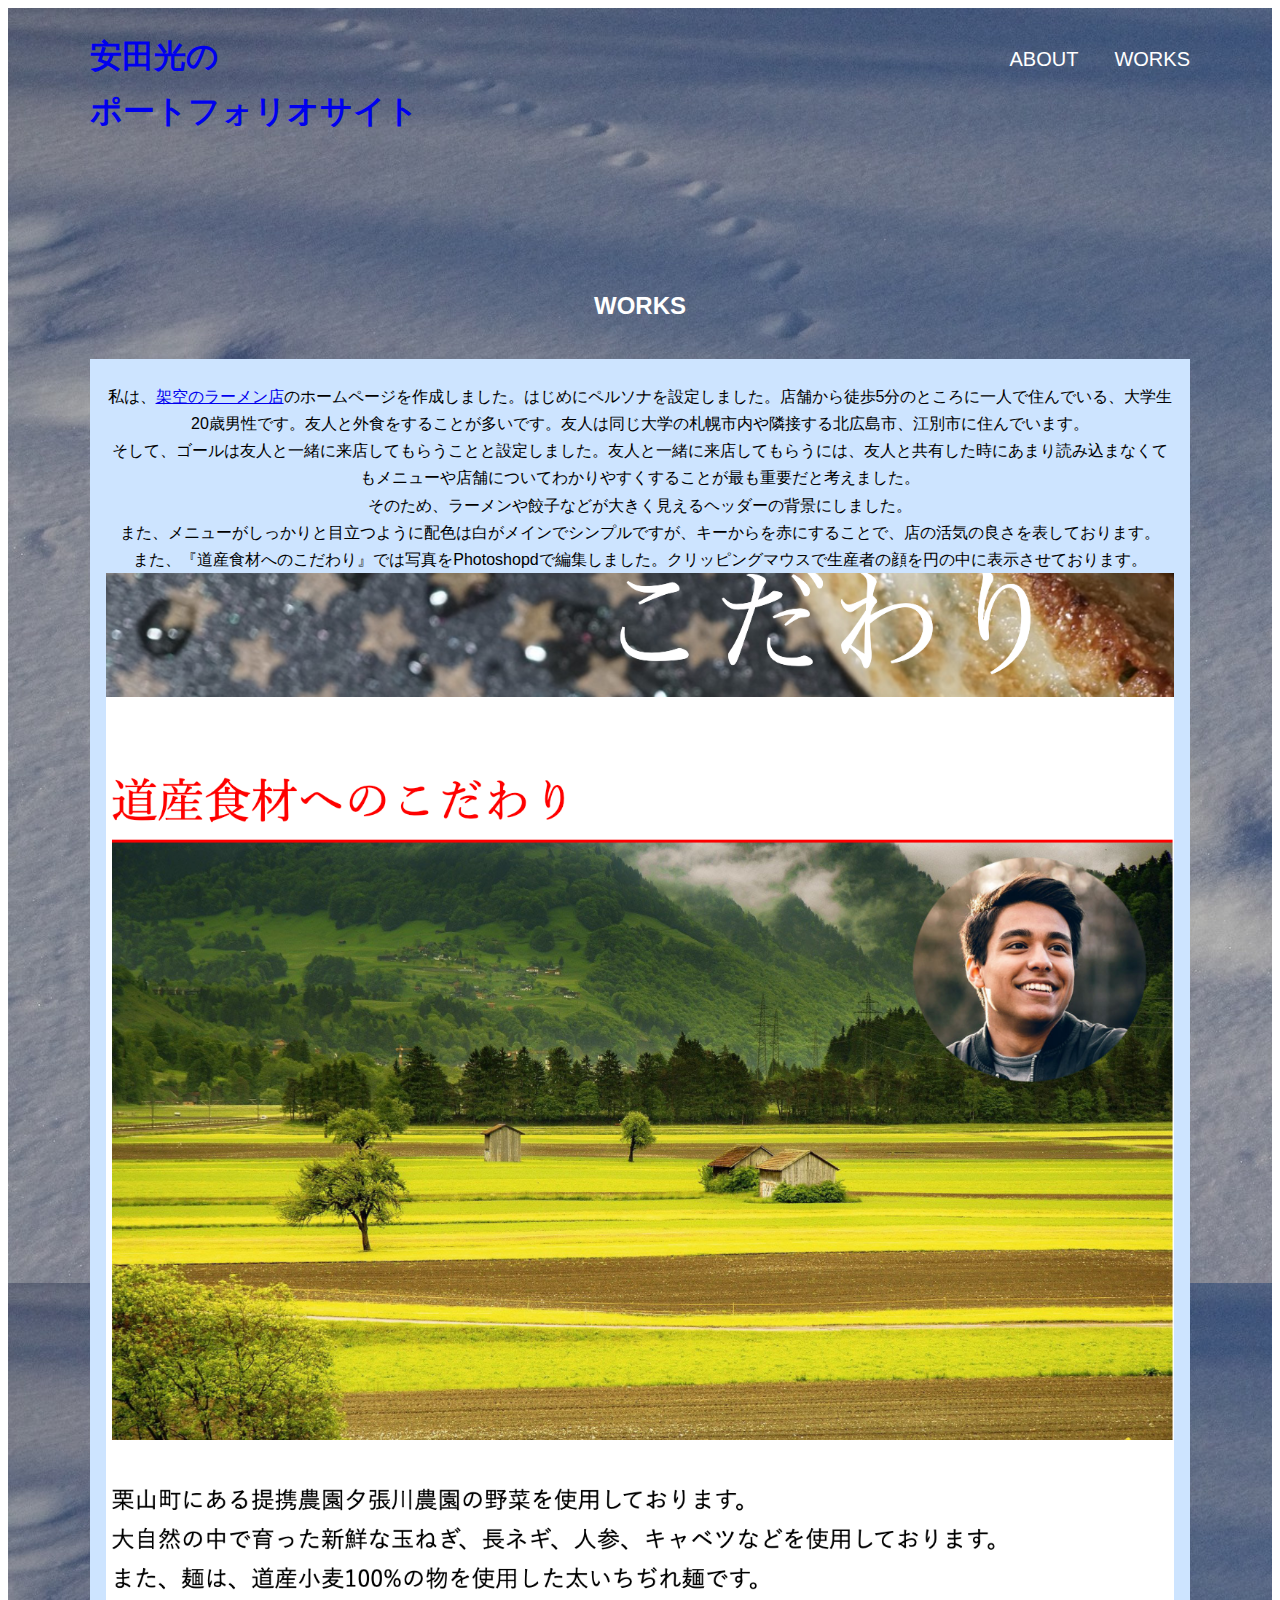
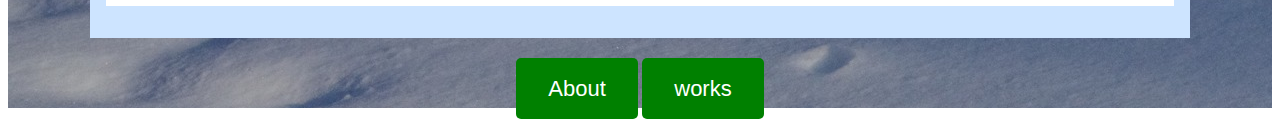
==== works.html @ 3214d817 "Add files via upload" ====
<!DOCTYPE html>
<html lang="ja">
<head>
<meta chaeset="utf8">
<title>ポートフォリオ</title>
<meta name="description" content="ポートフォリオ">
<link rel="stylesheet" href="https://unpkg.com/ress/dist/ress.min.css">
<link href="https://fonts.googleapis.com/css2?family=Philosopher&display=swap" rel="stylesheet">
<link href="https://fonts.googleapis.com/css2?family=Philosopher&display=swap" rel="stylesheet">
<link href="css/style.css" rel="stylesheet">
<link rel="icon" href="images/fav.png">
<meta name="viewport" content="width=device-width,initial-scale=1">

</head>
<body>
  <div id="top"class="back">
<header class="page-header wrapper">
  <h1><a href="index.html">安田光の<br>ポートフォリオサイト</a></h1>


  <nav>
<ul class="nav-one">
  <li><a href="about.html">ABOUT</a></li>
  <li><a href="works.html">WORKS</a></li>

</ul>

  </nav>
</header>


<div class="top-content wrapper">
<h2>WORKS</h2>
<div class="g-box">
  <p class="under">私は、<a href="https://yasutarofoot.github.io/ramen/index.html">架空のラーメン店</a>のホームページを作成しました。はじめにペルソナを設定しました。店舗から徒歩5分のところに一人で住んでいる、大学生20歳男性です。友人と外食をすることが多いです。友人は同じ大学の札幌市内や隣接する北広島市、江別市に住んでいます。<br>
そして、ゴールは友人と一緒に来店してもらうことと設定しました。友人と一緒に来店してもらうには、友人と共有した時にあまり読み込まなくてもメニューや店舗についてわかりやすくすることが最も重要だと考えました。<br>
そのため、ラーメンや餃子などが大きく見えるヘッダーの背景にしました。<img src="images/ws01.png" alt=""><br>
また、メニューがしっかりと目立つように配色は白がメインでシンプルですが、キーからを赤にすることで、店の活気の良さを表しております。<br>
また、『道産食材へのこだわり』では写真をPhotoshopdで編集しました。クリッピングマウスで生産者の顔を円の中に表示させております。<img src="images/ws02.png" alt"">
</p>
</div>

<div>
    <a class="button" href="about.html">About</a>
    <a class="button" href="works.html">works</a>
</div>
</div>
  </div>



</body>
</html>
---- css/style.css ----
@charset "utf-8";
html{
font-size:100%;

}
body{
    font-family: "Yu Gothic Medium", "游ゴシック Medium", YuGothic, "游ゴシック体", "ヒラギノ角ゴ Pro W3", sans-serif;
    line-height: 1.7;
    color: #000;
    }
    a {
        text-decoration: none;
    }
    img {
        max-width: 100%;}

        .nav-one{
          display: flex;
          font-size: 1.25rem;
          text-transform: uppercase;
          margin-top: 34px;
          list-style: none;


        }
        .nav-one li {
          margin-left: 36px;

        }
        .nav-one a{
          color: #fff;

        }
        .nav-one a:hover{
          letter-spacing: 10px;

        }
        .page-header{
          display:flex;
          justify-content: space-between;

        }

        .wrapper{
          max-width: 1100px;
          margin: 0 auto;
          padding:0 4%;

        }
        .top-content{
          text-align: center;
          margin-top: 10%;
          color:#fff;

        }


        .page-title{
          font-size:  5rem;
          font-family: 'Philosopher', serif;
          text-transform: uppercase;
          font-weight: normal;


        }
        /*ボタン*/
        .button{
          font-size: 1.375rem;
          background:#008000;
          color:#fff;
          border-radius: 5px;
          padding:18px 32px;

        }
        .button:hover {
           letter-spacing: 10px;}


        .big-bg{
          background-size:  cover;
          background-position:  center top;
          background-repeat:  norepeat;

        }
        #top{
          background-image: url(../images/ashi.jpg);
          min-height: 100vh;
          background-color: #fff;


        }
        #top .page-title{
          text-transform: none;

        }

        .g-box{
          padding: 0.5em 1em;
    margin: 2em 0;
    color: #000;
    background: #cde4ff;
        }

        .under a{text-decoration: underline;

        }

        h1:hover{
          letter-spacing: 10px;
        }

        @media (max-width: 600px) {

          .page-header {
              flex-direction: column;
              align-items: center;
          }
          .nav-one {
              font-size: 1rem;
              margin-top: 10px;
          }
          .nav-one li {
              margin: 0 20px;
          }
        }
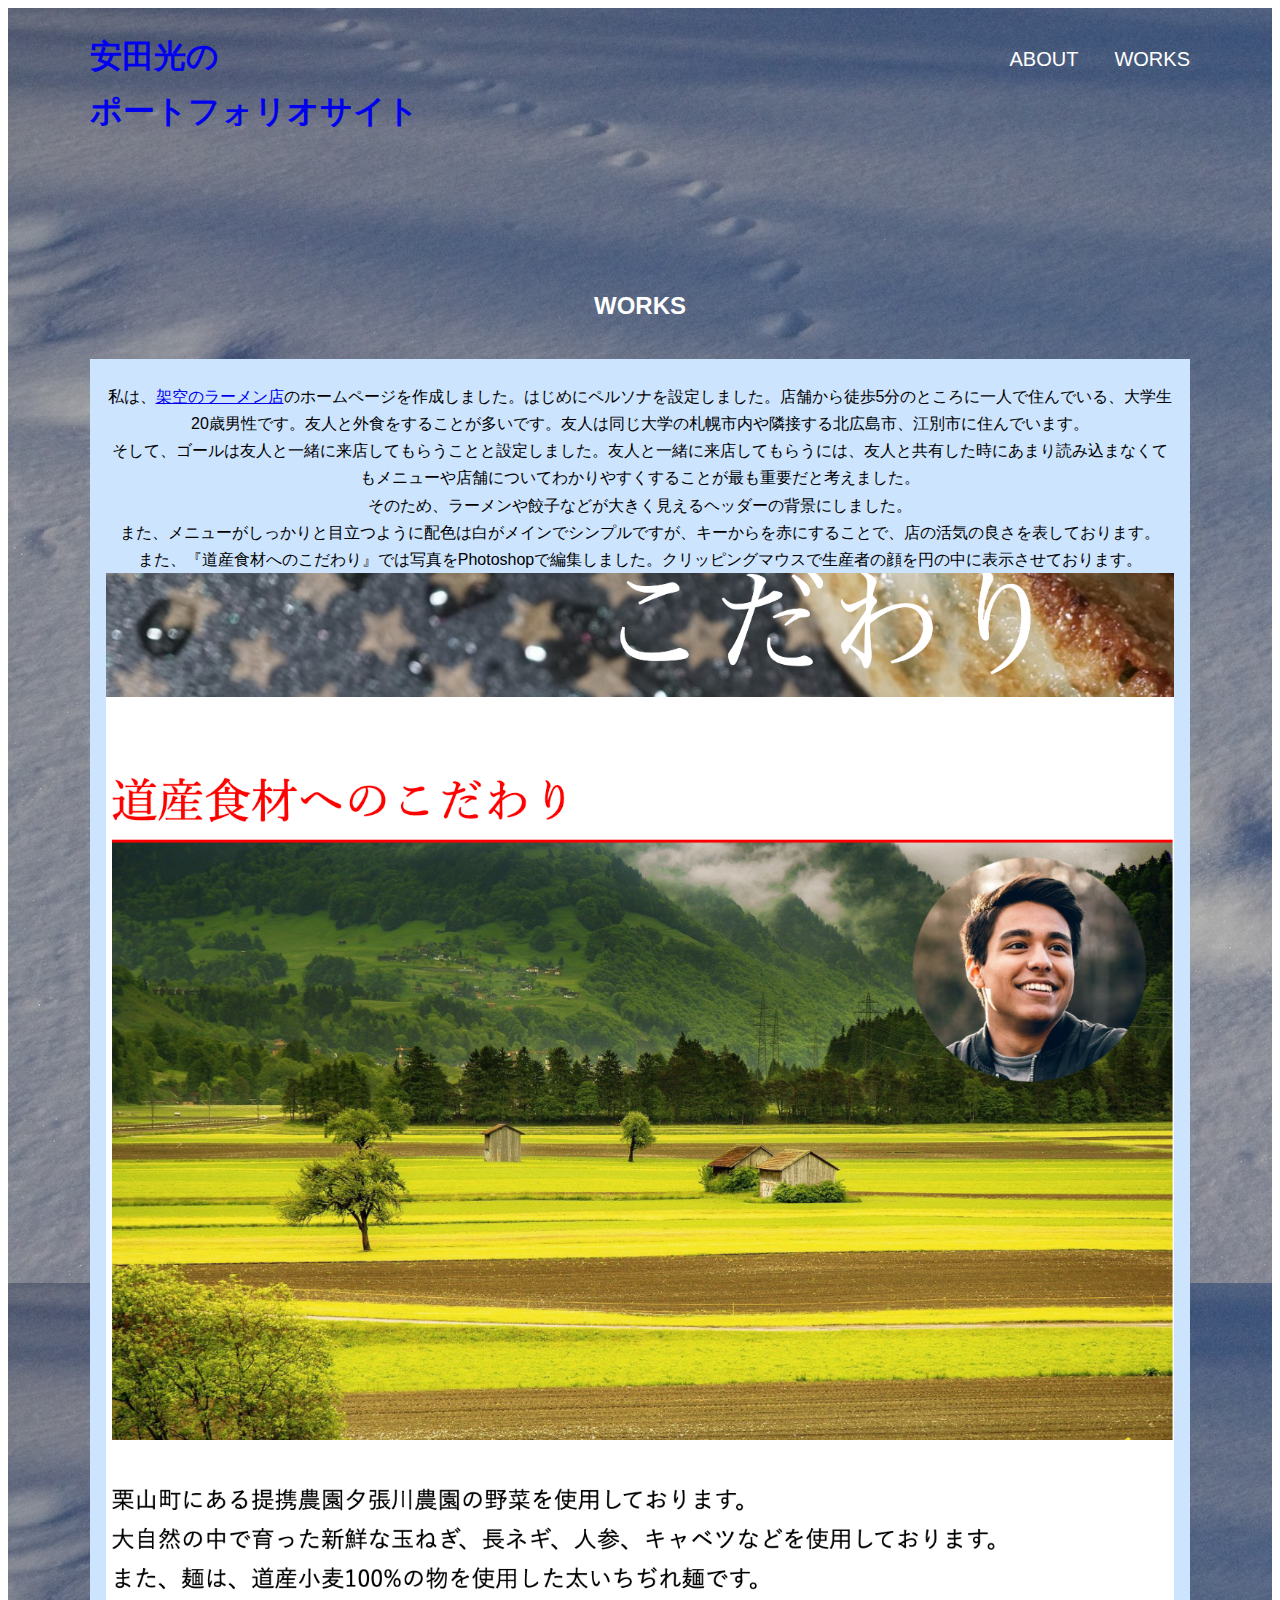
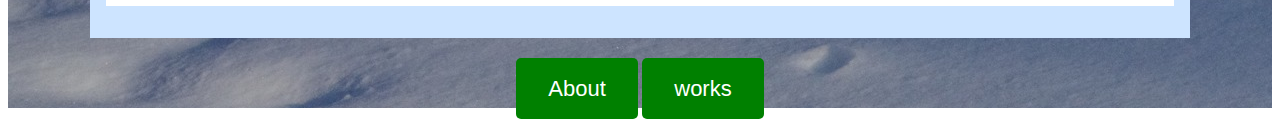
==== commit 4ff3d57b: "Update works.html" ====
--- a/works.html
+++ b/works.html
@@ -36,7 +36,7 @@
 そして、ゴールは友人と一緒に来店してもらうことと設定しました。友人と一緒に来店してもらうには、友人と共有した時にあまり読み込まなくてもメニューや店舗についてわかりやすくすることが最も重要だと考えました。<br>
 そのため、ラーメンや餃子などが大きく見えるヘッダーの背景にしました。<img src="images/ws01.png" alt=""><br>
 また、メニューがしっかりと目立つように配色は白がメインでシンプルですが、キーからを赤にすることで、店の活気の良さを表しております。<br>
-また、『道産食材へのこだわり』では写真をPhotoshopdで編集しました。クリッピングマウスで生産者の顔を円の中に表示させております。<img src="images/ws02.png" alt"">
+また、『道産食材へのこだわり』では写真をPhotoshopで編集しました。クリッピングマウスで生産者の顔を円の中に表示させております。<img src="images/ws02.png" alt"">
 </p>
 </div>
 
